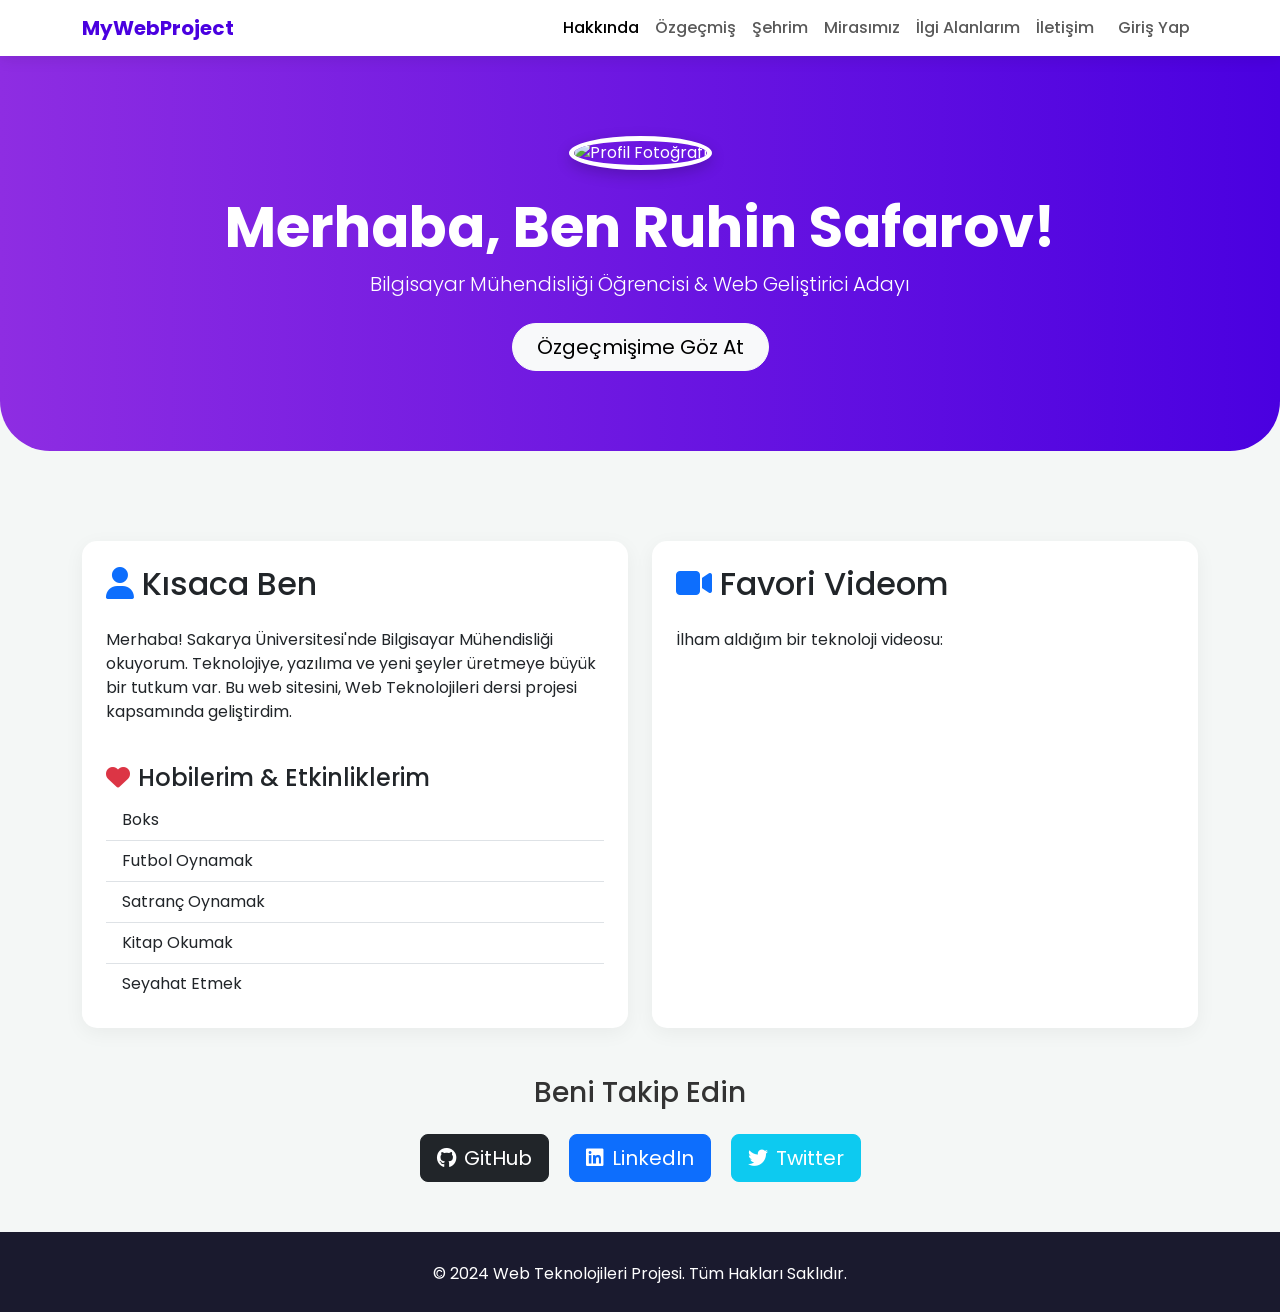
==== index.html @ 7adac31b "Initial commit" ====
<!DOCTYPE html>
<html lang="tr">
<head>
    <meta charset="UTF-8">
    <meta name="viewport" content="width=device-width, initial-scale=1.0">
    <title>Hakkımda | Web Teknolojileri Projesi</title>
    <!-- Bootstrap CSS -->
    <link href="https://cdn.jsdelivr.net/npm/bootstrap@5.3.2/dist/css/bootstrap.min.css" rel="stylesheet">
    <!-- FontAwesome for icons -->
    <link rel="stylesheet" href="https://cdnjs.cloudflare.com/ajax/libs/font-awesome/6.4.2/css/all.min.css">
    <!-- Custom CSS -->
    <link rel="stylesheet" href="css/style.css">
</head>
<body>

    <!-- Navbar -->
    <nav class="navbar navbar-expand-lg navbar-light sticky-top">
        <div class="container">
            <a class="navbar-brand" href="index.html">MyWebProject</a>
            <button class="navbar-toggler" type="button" data-bs-toggle="collapse" data-bs-toggle="collapse" data-bs-target="#navbarNav">
                <span class="navbar-toggler-icon"></span>
            </button>
            <div class="collapse navbar-collapse justify-content-end" id="navbarNav">
                <ul class="navbar-nav">
                    <li class="nav-item"><a class="nav-link active" href="index.html">Hakkında</a></li>
                    <li class="nav-item"><a class="nav-link" href="cv.html">Özgeçmiş</a></li>
                    <li class="nav-item"><a class="nav-link" href="sehrim.html">Şehrim</a></li>
                    <li class="nav-item"><a class="nav-link" href="miras.html">Mirasımız</a></li>
                    <li class="nav-item"><a class="nav-link" href="api.html">İlgi Alanlarım</a></li>
                    <li class="nav-item"><a class="nav-link" href="iletisim.html">İletişim</a></li>
                    <li class="nav-item"><a class="nav-link btn btn-outline-primary ms-2" href="login.html">Giriş Yap</a></li>
                </ul>
            </div>
        </div>
    </nav>

    <!-- Main Content -->
    <main>
        <!-- Hero Section -->
        <section class="hero-bg text-center">
            <div class="container">
                <img src="https://images.unsplash.com/photo-1535713875002-d1d0cf377fde?auto=format&fit=crop&q=80&w=250&h=250" alt="Profil Fotoğrafı" class="profile-img mb-4">
                <h1 class="display-4 fw-bold">Merhaba, Ben Ruhin Safarov!</h1>
                <p class="lead">Bilgisayar Mühendisliği Öğrencisi & Web Geliştirici Adayı</p>
                <div class="mt-4">
                    <a href="cv.html" class="btn btn-light btn-lg px-4 rounded-pill">Özgeçmişime Göz At</a>
                </div>
            </div>
        </section>

        <!-- About Me Details -->
        <section class="content-section">
            <div class="container">
                <div class="row g-4">
                    <div class="col-md-6">
                        <div class="custom-card card h-100 p-4">
                            <h2 class="mb-4"><i class="fas fa-user text-primary me-2"></i>Kısaca Ben</h2>
                            <p>Merhaba! Sakarya Üniversitesi'nde Bilgisayar Mühendisliği okuyorum. Teknolojiye, yazılıma ve yeni şeyler üretmeye büyük bir tutkum var. Bu web sitesini, Web Teknolojileri dersi projesi kapsamında geliştirdim.</p>
                            
                            <h4 class="mt-4"><i class="fas fa-heart text-danger me-2"></i>Hobilerim & Etkinliklerim</h4>
                            <ul class="list-group list-group-flush">
                                <li class="list-group-item bg-transparent">Boks</li>
                                <li class="list-group-item bg-transparent">Futbol Oynamak</li>
                                <li class="list-group-item bg-transparent">Satranç Oynamak</li>
                                <li class="list-group-item bg-transparent">Kitap Okumak</li>
                                <li class="list-group-item bg-transparent">Seyahat Etmek</li>
                            </ul>
                        </div>
                    </div>
                    <div class="col-md-6">
                        <div class="custom-card card h-100 p-4">
                            <h2 class="mb-4"><i class="fas fa-video text-primary me-2"></i>Favori Videom</h2>
                            <p>İlham aldığım bir teknoloji videosu:</p>
                            <div class="ratio ratio-16x9">
                                <!-- Example YouTube Video -->
                                <iframe src="https://www.youtube.com/embed/jfKfPfyJRdk" title="YouTube video" allowfullscreen></iframe>
                            </div>
                        </div>
                    </div>
                </div>

                <!-- Links Section -->
                <div class="row mt-5">
                    <div class="col-12 text-center">
                        <h3 class="mb-4">Beni Takip Edin</h3>
                        <a href="https://github.com" target="_blank" class="btn btn-dark btn-lg mx-2"><i class="fab fa-github me-2"></i>GitHub</a>
                        <a href="https://linkedin.com" target="_blank" class="btn btn-primary btn-lg mx-2"><i class="fab fa-linkedin me-2"></i>LinkedIn</a>
                        <a href="https://twitter.com" target="_blank" class="btn btn-info btn-lg mx-2 text-white"><i class="fab fa-twitter me-2"></i>Twitter</a>
                    </div>
                </div>
            </div>
        </section>
    </main>

    <!-- Footer -->
    <footer class="footer text-center">
        <div class="container">
            <p>&copy; 2024 Web Teknolojileri Projesi. Tüm Hakları Saklıdır.</p>
        </div>
    </footer>

    <!-- Bootstrap JS -->
    <script src="https://cdn.jsdelivr.net/npm/bootstrap@5.3.2/dist/js/bootstrap.bundle.min.js"></script>
</body>
</html>
---- css/style.css ----
@import url('https://fonts.googleapis.com/css2?family=Poppins:wght@300;400;500;600;700&display=swap');

body {
    font-family: 'Poppins', sans-serif;
    background-color: #f4f7f6;
    color: #333;
    display: flex;
    flex-direction: column;
    min-height: 100vh;
}

main {
    flex: 1;
}

.navbar {
    background: rgba(255, 255, 255, 0.95) !important;
    backdrop-filter: blur(10px);
    box-shadow: 0 2px 15px rgba(0, 0, 0, 0.1);
}

.navbar-brand {
    font-weight: 700;
    color: #4a00e0 !important;
}

.nav-link {
    font-weight: 500;
    transition: color 0.3s;
}

.nav-link:hover {
    color: #8e2de2 !important;
}

/* Hero Section gradient */
.hero-bg {
    background: linear-gradient(to right, #8e2de2, #4a00e0);
    color: white;
    padding: 80px 0;
    border-radius: 0 0 50px 50px;
    margin-bottom: 40px;
}

.content-section {
    padding: 50px 0;
}

/* Cards */
.custom-card {
    border: none;
    border-radius: 15px;
    box-shadow: 0 5px 20px rgba(0,0,0,0.05);
    transition: transform 0.3s ease, box-shadow 0.3s ease;
    overflow: hidden;
}

.custom-card:hover {
    transform: translateY(-5px);
    box-shadow: 0 10px 25px rgba(0,0,0,0.1);
}

.profile-img {
    width: 250px;
    height: 250px;
    object-fit: cover;
    border-radius: 50%;
    border: 5px solid white;
    box-shadow: 0 5px 15px rgba(0,0,0,0.2);
}

/* Footer */
.footer {
    background: #1a1a2e;
    color: #fff;
    padding: 30px 0 10px;
    margin-top: auto;
}

/* Slider Custom */
.carousel-item img {
    height: 500px;
    object-fit: cover;
    border-radius: 15px;
}

/* Form Styles */
.form-control:focus {
    border-color: #8e2de2;
    box-shadow: 0 0 0 0.25rem rgba(142, 45, 226, 0.25);
}

.btn-primary-custom {
    background: linear-gradient(to right, #8e2de2, #4a00e0);
    border: none;
    color: white;
}
.btn-primary-custom:hover {
    background: linear-gradient(to right, #4a00e0, #8e2de2);
    color: white;
}
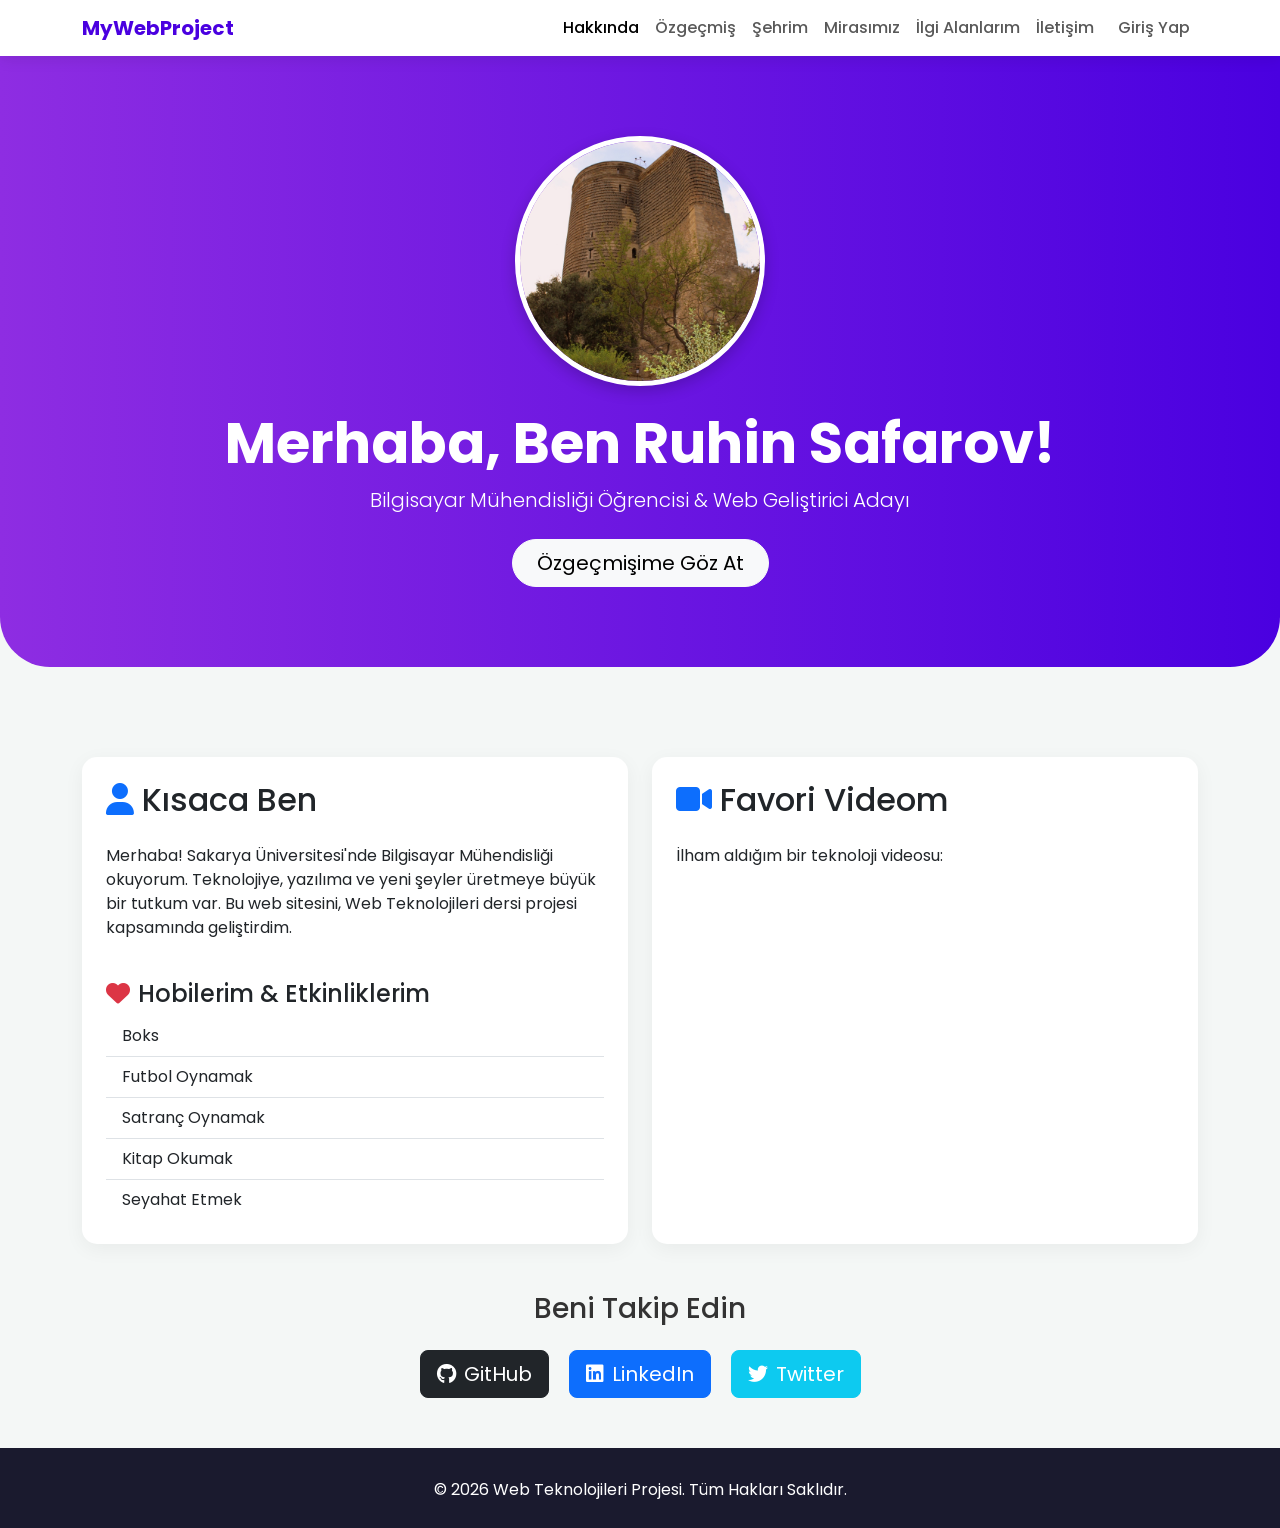
==== commit e2d7d142: "som son" ====
--- a/index.html
+++ b/index.html
@@ -1,5 +1,6 @@
 <!DOCTYPE html>
 <html lang="tr">
+
 <head>
     <meta charset="UTF-8">
     <meta name="viewport" content="width=device-width, initial-scale=1.0">
@@ -10,14 +11,17 @@
     <link rel="stylesheet" href="https://cdnjs.cloudflare.com/ajax/libs/font-awesome/6.4.2/css/all.min.css">
     <!-- Custom CSS -->
     <link rel="stylesheet" href="css/style.css">
+    <meta name="referrer" content="strict-origin-when-cross-origin">
 </head>
+
 <body>
 
-    <!-- Navbar -->
+    <!-- Navbar1 -->
     <nav class="navbar navbar-expand-lg navbar-light sticky-top">
         <div class="container">
             <a class="navbar-brand" href="index.html">MyWebProject</a>
-            <button class="navbar-toggler" type="button" data-bs-toggle="collapse" data-bs-toggle="collapse" data-bs-target="#navbarNav">
+            <button class="navbar-toggler" type="button" data-bs-toggle="collapse" data-bs-toggle="collapse"
+                data-bs-target="#navbarNav">
                 <span class="navbar-toggler-icon"></span>
             </button>
             <div class="collapse navbar-collapse justify-content-end" id="navbarNav">
@@ -28,7 +32,8 @@
                     <li class="nav-item"><a class="nav-link" href="miras.html">Mirasımız</a></li>
                     <li class="nav-item"><a class="nav-link" href="api.html">İlgi Alanlarım</a></li>
                     <li class="nav-item"><a class="nav-link" href="iletisim.html">İletişim</a></li>
-                    <li class="nav-item"><a class="nav-link btn btn-outline-primary ms-2" href="login.html">Giriş Yap</a></li>
+                    <li class="nav-item"><a class="nav-link btn btn-outline-primary ms-2" href="login.html">Giriş
+                            Yap</a></li>
                 </ul>
             </div>
         </div>
@@ -39,7 +44,7 @@
         <!-- Hero Section -->
         <section class="hero-bg text-center">
             <div class="container">
-                <img src="https://images.unsplash.com/photo-1535713875002-d1d0cf377fde?auto=format&fit=crop&q=80&w=250&h=250" alt="Profil Fotoğrafı" class="profile-img mb-4">
+                <img src="images/profil.jpg" alt="Profil Fotoğrafı" class="profile-img mb-4">
                 <h1 class="display-4 fw-bold">Merhaba, Ben Ruhin Safarov!</h1>
                 <p class="lead">Bilgisayar Mühendisliği Öğrencisi & Web Geliştirici Adayı</p>
                 <div class="mt-4">
@@ -55,8 +60,10 @@
                     <div class="col-md-6">
                         <div class="custom-card card h-100 p-4">
                             <h2 class="mb-4"><i class="fas fa-user text-primary me-2"></i>Kısaca Ben</h2>
-                            <p>Merhaba! Sakarya Üniversitesi'nde Bilgisayar Mühendisliği okuyorum. Teknolojiye, yazılıma ve yeni şeyler üretmeye büyük bir tutkum var. Bu web sitesini, Web Teknolojileri dersi projesi kapsamında geliştirdim.</p>
-                            
+                            <p>Merhaba! Sakarya Üniversitesi'nde Bilgisayar Mühendisliği okuyorum. Teknolojiye, yazılıma
+                                ve yeni şeyler üretmeye büyük bir tutkum var. Bu web sitesini, Web Teknolojileri dersi
+                                projesi kapsamında geliştirdim.</p>
+
                             <h4 class="mt-4"><i class="fas fa-heart text-danger me-2"></i>Hobilerim & Etkinliklerim</h4>
                             <ul class="list-group list-group-flush">
                                 <li class="list-group-item bg-transparent">Boks</li>
@@ -71,9 +78,12 @@
                         <div class="custom-card card h-100 p-4">
                             <h2 class="mb-4"><i class="fas fa-video text-primary me-2"></i>Favori Videom</h2>
                             <p>İlham aldığım bir teknoloji videosu:</p>
-                            <div class="ratio ratio-16x9">
-                                <!-- Example YouTube Video -->
-                                <iframe src="https://www.youtube.com/embed/jfKfPfyJRdk" title="YouTube video" allowfullscreen></iframe>
+                            <div class="ratio ratio-16x9 youtube-embed" data-youtube-id="MfOtVvg1r2U"
+                                data-youtube-title="Bilgisayar mühendisliği">
+                                <a href="https://www.youtube.com/watch?v=MfOtVvg1r2U" target="_blank"
+                                    class="btn btn-danger btn-lg w-100 h-100 d-flex align-items-center justify-content-center">
+                                    <i class="fab fa-youtube me-2"></i> Videoyu İzle
+                                </a>
                             </div>
                         </div>
                     </div>
@@ -83,9 +93,12 @@
                 <div class="row mt-5">
                     <div class="col-12 text-center">
                         <h3 class="mb-4">Beni Takip Edin</h3>
-                        <a href="https://github.com" target="_blank" class="btn btn-dark btn-lg mx-2"><i class="fab fa-github me-2"></i>GitHub</a>
-                        <a href="https://linkedin.com" target="_blank" class="btn btn-primary btn-lg mx-2"><i class="fab fa-linkedin me-2"></i>LinkedIn</a>
-                        <a href="https://twitter.com" target="_blank" class="btn btn-info btn-lg mx-2 text-white"><i class="fab fa-twitter me-2"></i>Twitter</a>
+                        <a href="https://github.com" target="_blank" class="btn btn-dark btn-lg mx-2"><i
+                                class="fab fa-github me-2"></i>GitHub</a>
+                        <a href="https://linkedin.com" target="_blank" class="btn btn-primary btn-lg mx-2"><i
+                                class="fab fa-linkedin me-2"></i>LinkedIn</a>
+                        <a href="https://twitter.com" target="_blank" class="btn btn-info btn-lg mx-2 text-white"><i
+                                class="fab fa-twitter me-2"></i>Twitter</a>
                     </div>
                 </div>
             </div>
@@ -95,11 +108,13 @@
     <!-- Footer -->
     <footer class="footer text-center">
         <div class="container">
-            <p>&copy; 2024 Web Teknolojileri Projesi. Tüm Hakları Saklıdır.</p>
+            <p>&copy; 2026 Web Teknolojileri Projesi. Tüm Hakları Saklıdır.</p>
         </div>
     </footer>
 
     <!-- Bootstrap JS -->
     <script src="https://cdn.jsdelivr.net/npm/bootstrap@5.3.2/dist/js/bootstrap.bundle.min.js"></script>
+    <script src="js/main.js"></script>
 </body>
-</html>
+
+</html>
